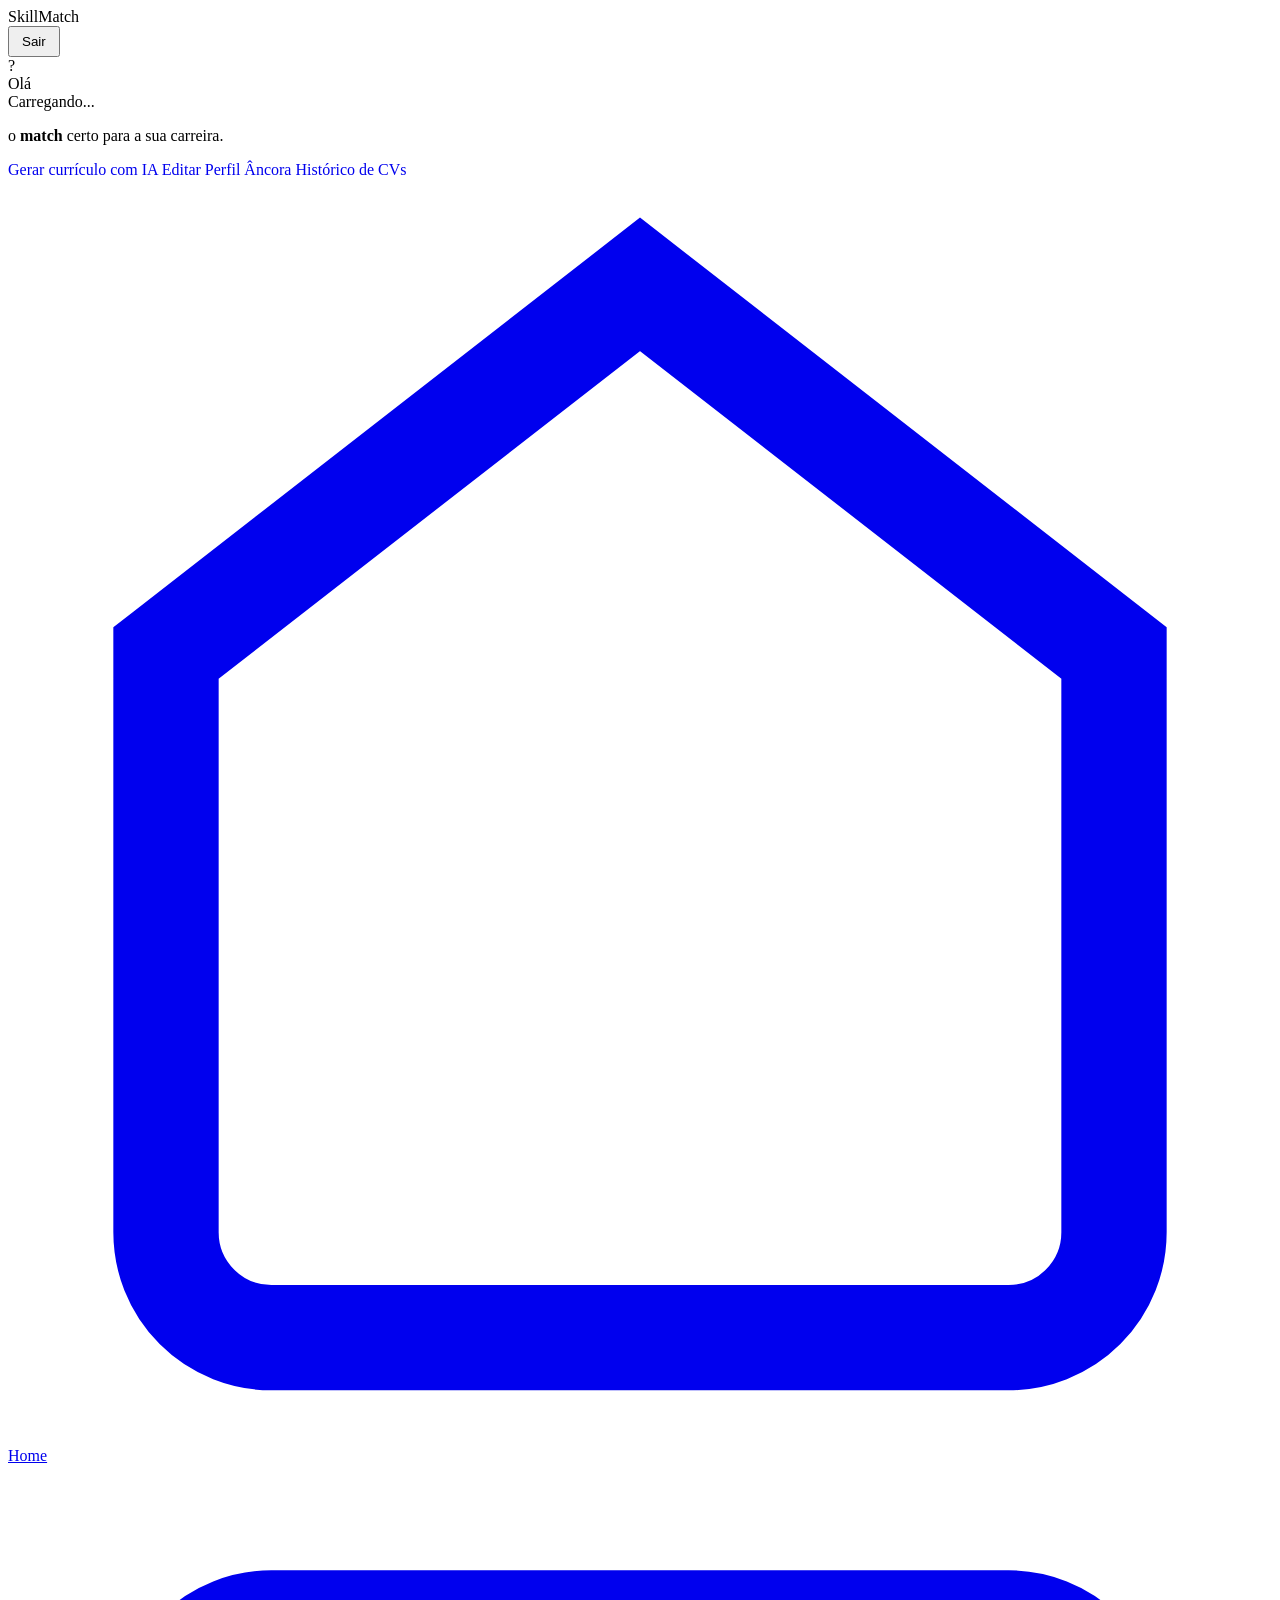
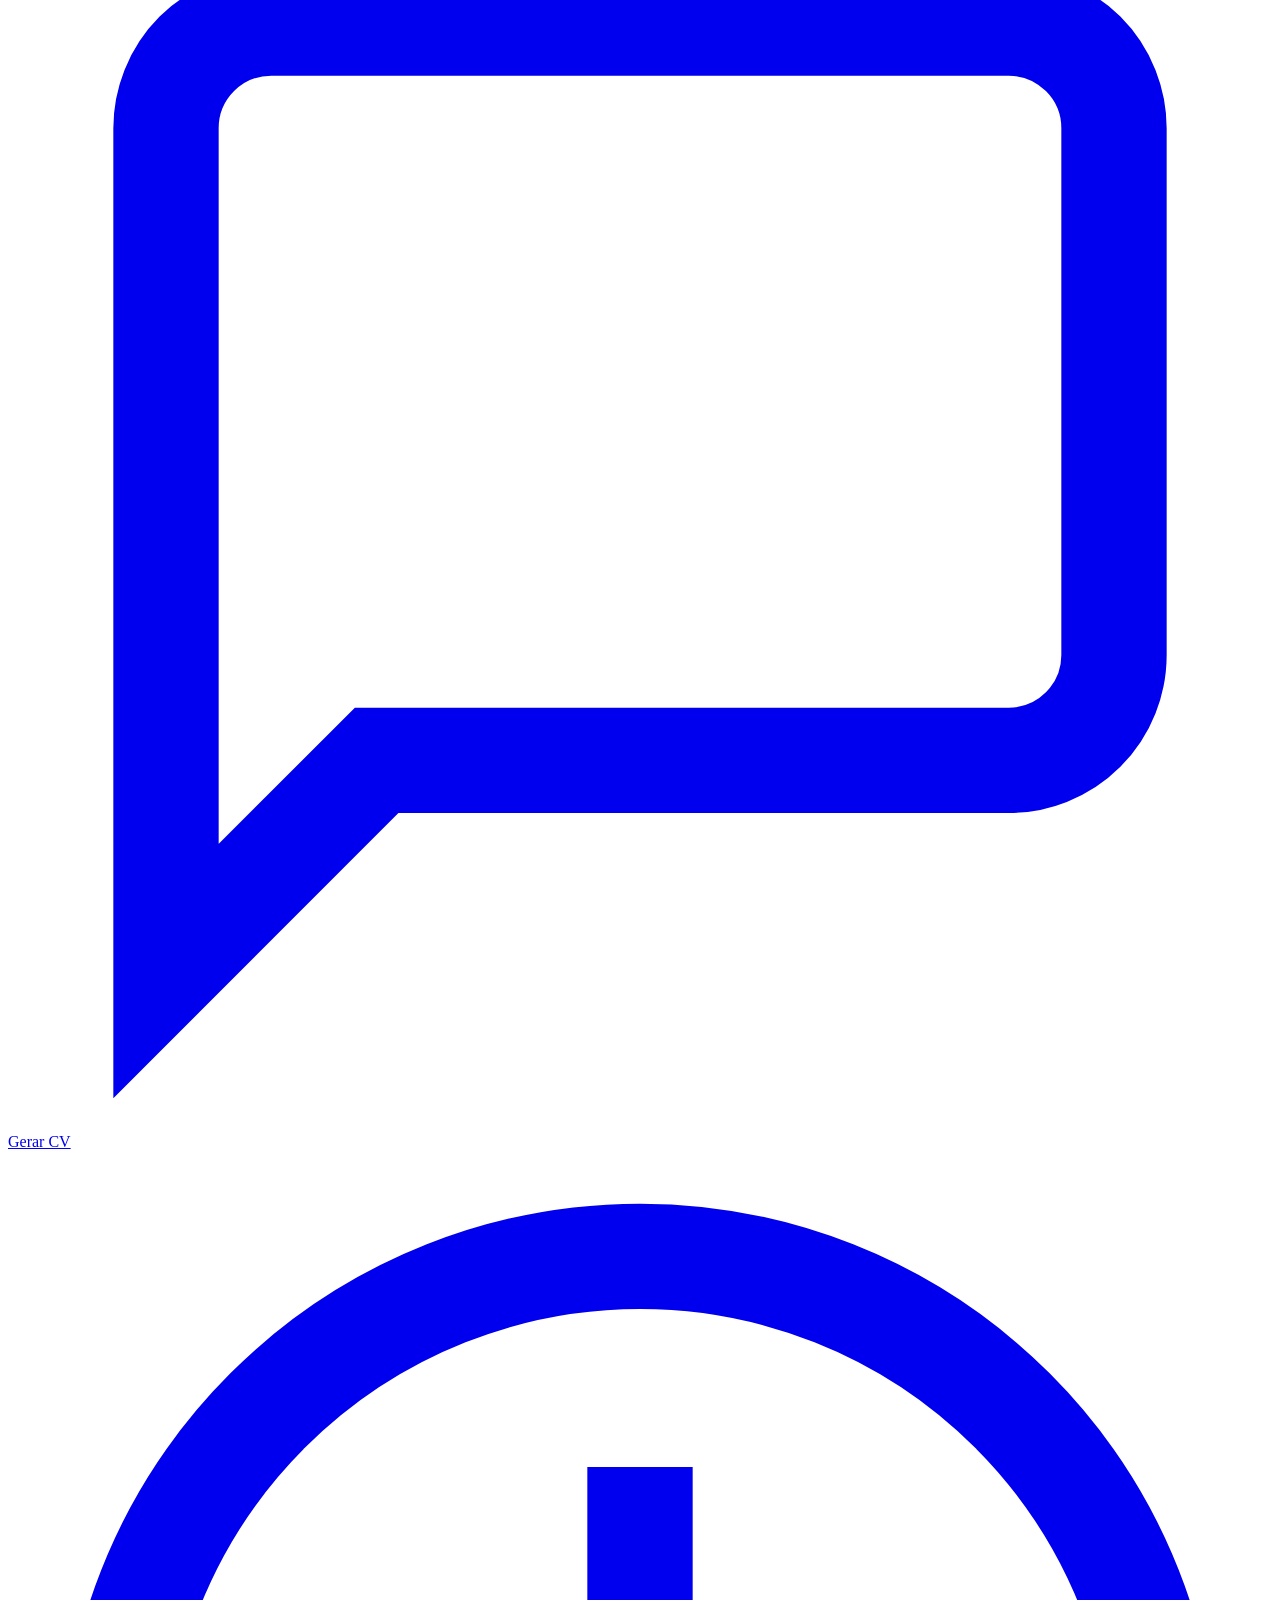
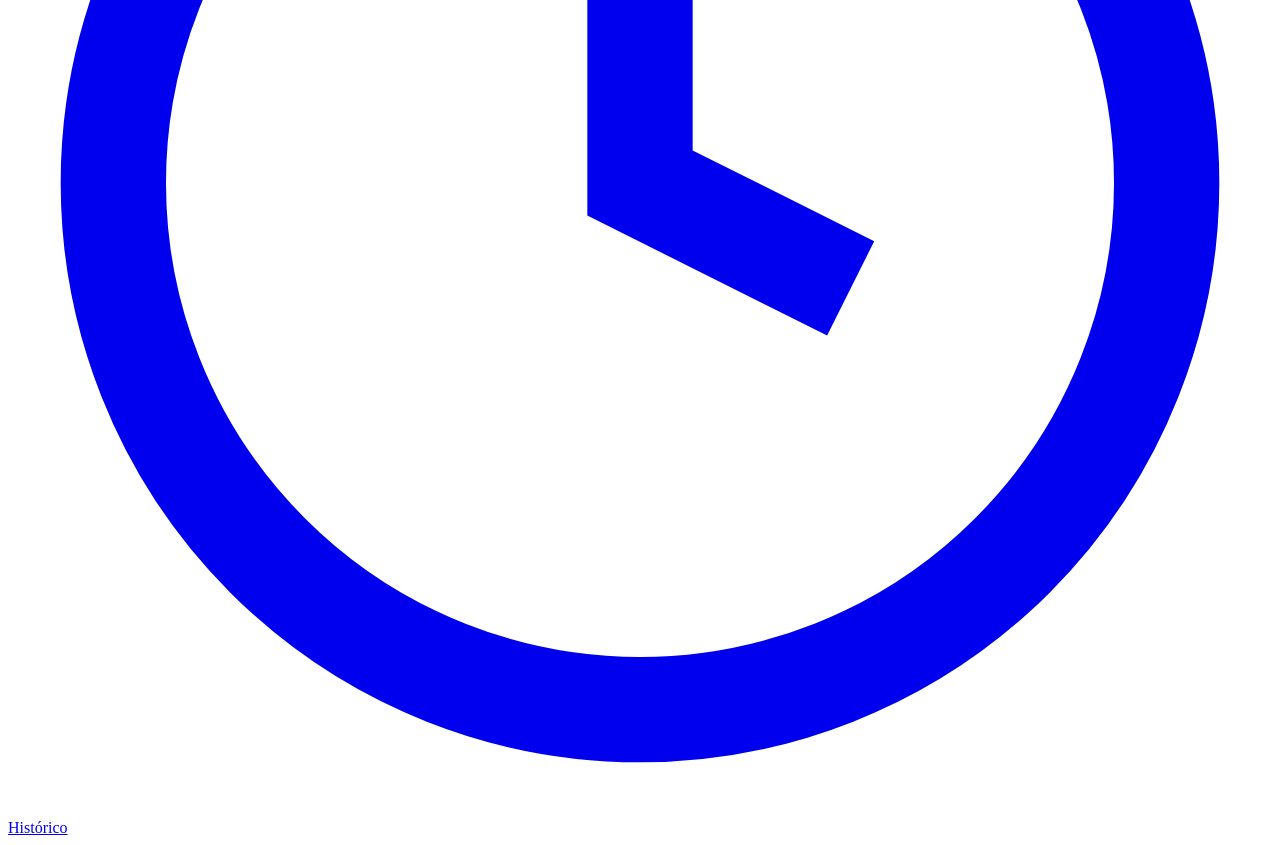
==== frontend/app.html @ fef96820 "feat(home): cria página inicial do app" ====
<!DOCTYPE html>
<html lang="pt-BR">
<head>
  <meta charset="UTF-8" />
  <meta name="viewport" content="width=device-width, initial-scale=1.0" />
  <title>SkillMatch — Home</title>
  <link rel="icon" href="/img/iconSkillMatch.png" type="image/png">
  <link rel="stylesheet" href="css/styles.css" />
  <link rel="manifest" href="manifest.json" />
</head>
<body>
<div class="app-shell">
  <!-- Header -->
  <div class="app-header">
    <div class="logo">Skill<span>Match</span></div>
    <button onclick="api.logout()" class="btn btn-ghost btn-sm" style="width:auto;margin-left:auto;padding:6px 12px">Sair</button>
  </div>

  <!-- Hero -->
  <div class="home-hero">
    <div class="avatar" id="avatar-initials">?</div>
    <div>
      <div class="greeting">Olá </div>
      <div class="name" id="user-name">Carregando...</div>
    </div>
  </div>

  <p class="tagline">o <strong>match</strong> certo para a sua carreira.</p>

  <!-- Ações principais -->
  <div class="home-actions pb-nav">
    <a href="pages/chat.html" class="btn btn-primary" style="text-decoration:none">
       Gerar currículo com IA
    </a>
    <a href="pages/perfil.html" class="btn btn-ghost" style="text-decoration:none">
       Editar Perfil Âncora
    </a>
    <a href="pages/historico.html" class="btn btn-ghost" style="text-decoration:none">
       Histórico de CVs
    </a>
  </div>
</div>

<!-- Nav inferior -->
<nav class="bottom-nav">
  <a href="app.html" class="active">
    <svg fill="none" stroke="currentColor" stroke-width="2" viewBox="0 0 24 24"><path d="M3 9l9-7 9 7v11a2 2 0 0 1-2 2H5a2 2 0 0 1-2-2z"/></svg>
    Home
  </a>
  <a href="pages/chat.html">
    <svg fill="none" stroke="currentColor" stroke-width="2" viewBox="0 0 24 24"><path d="M21 15a2 2 0 0 1-2 2H7l-4 4V5a2 2 0 0 1 2-2h14a2 2 0 0 1 2 2z"/></svg>
    Gerar CV
  </a>
  <a href="pages/historico.html">
    <svg fill="none" stroke="currentColor" stroke-width="2" viewBox="0 0 24 24"><circle cx="12" cy="12" r="10"/><polyline points="12 6 12 12 16 14"/></svg>
    Histórico
  </a>
</nav>

<script src="js/api.js"></script>
<script>
  requireAuth();
  const user = api.getUser();
  if (user) {
    document.getElementById('user-name').textContent = user.nome;
    document.getElementById('avatar-initials').textContent =
      user.nome.split(' ').map(n => n[0]).slice(0, 2).join('').toUpperCase();
  }
</script>
</body>
</html>
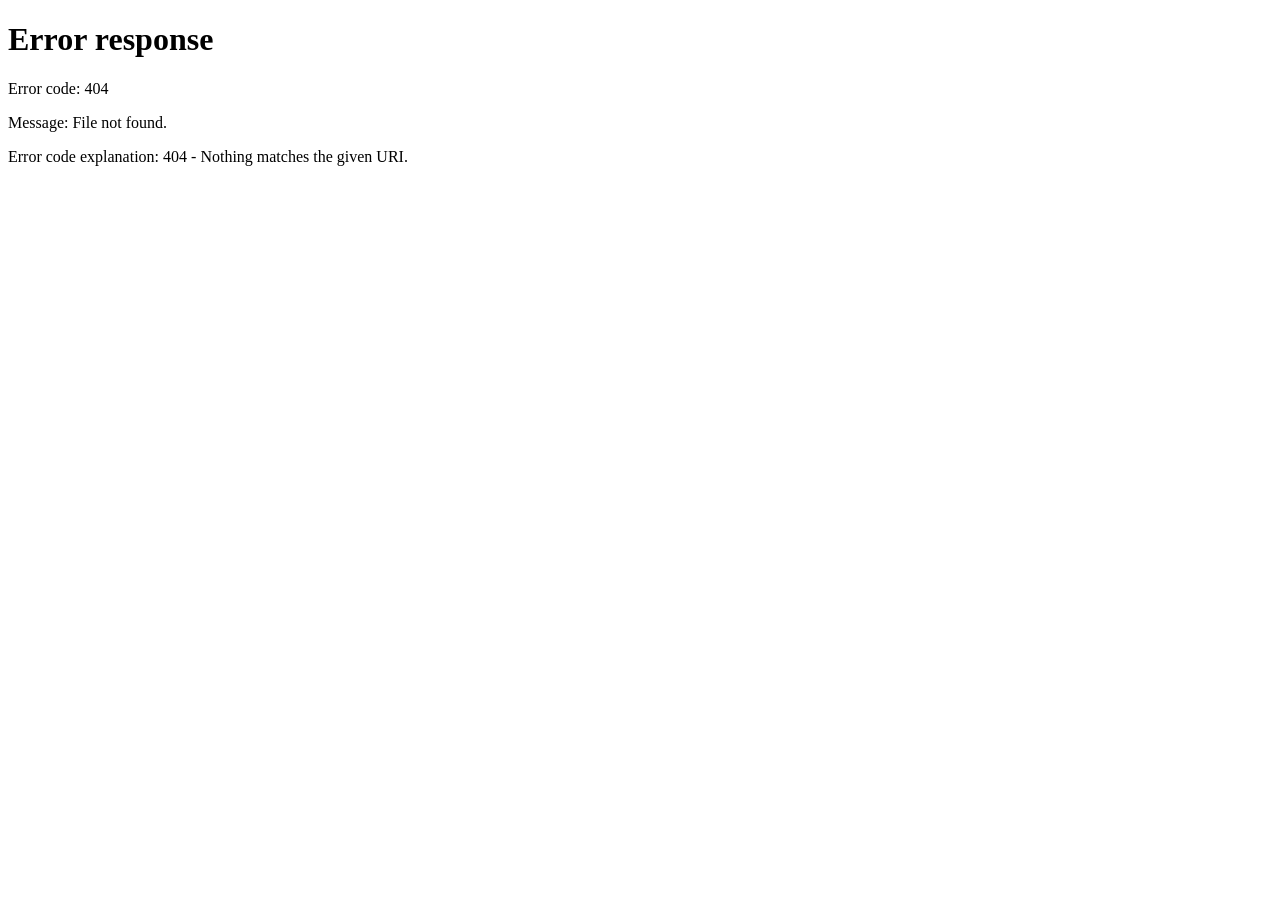
==== commit a2be5e7c: "fix(web): corrige caminho do favicon" ====
--- a/frontend/app.html
+++ b/frontend/app.html
@@ -4,7 +4,7 @@
   <meta charset="UTF-8" />
   <meta name="viewport" content="width=device-width, initial-scale=1.0" />
   <title>SkillMatch — Home</title>
-  <link rel="icon" href="/img/iconSkillMatch.png" type="image/png">
+  <link rel="icon" href="/frontend/img/iconSkillMatch.png" type="image/png">
   <link rel="stylesheet" href="css/styles.css" />
   <link rel="manifest" href="manifest.json" />
 </head>
